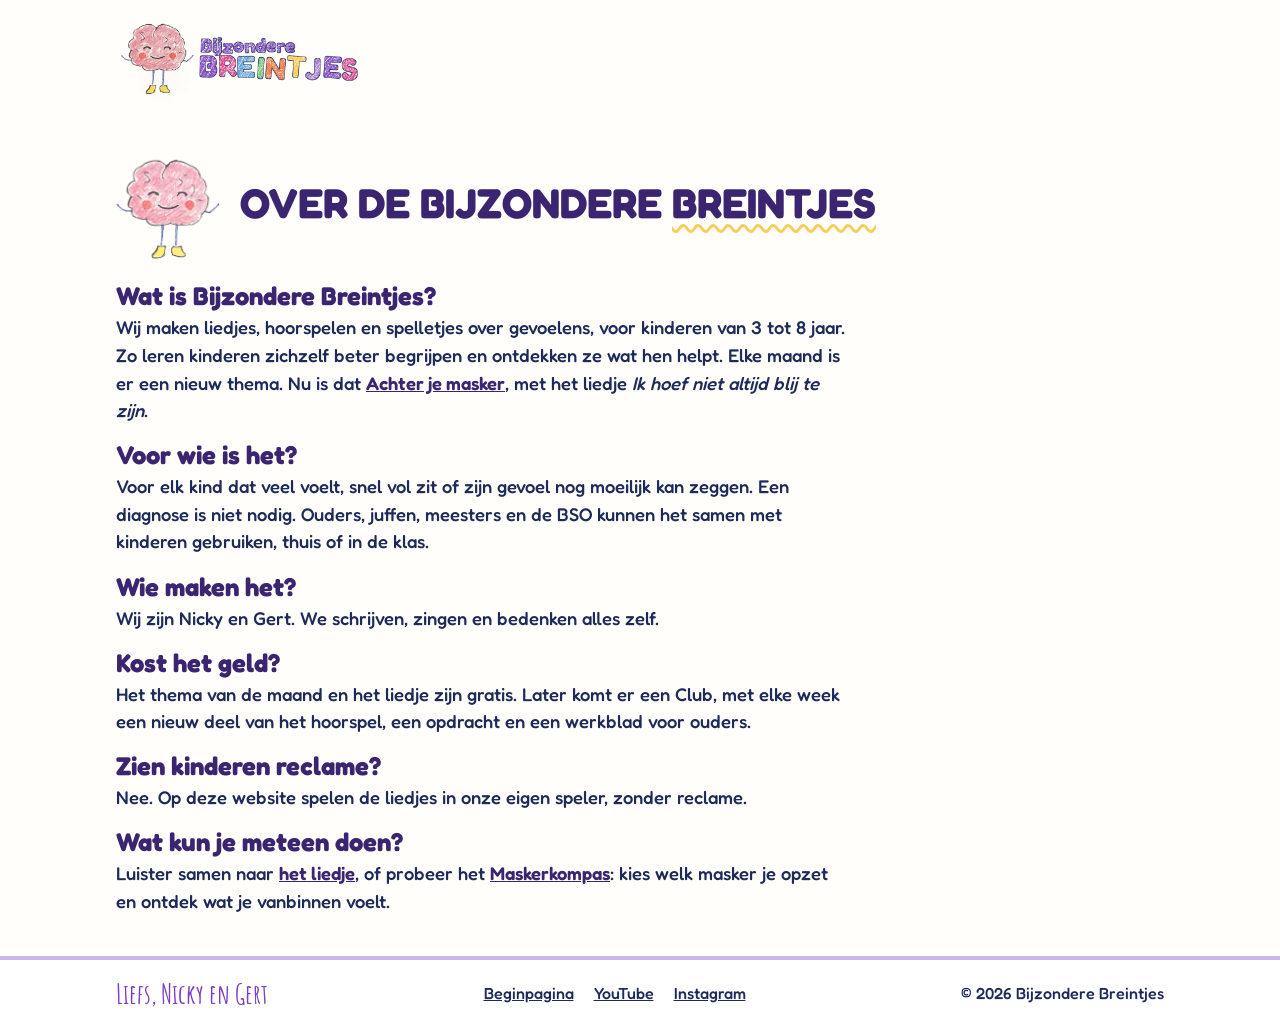
==== over-ons.html @ a024a297 "Beter vindbaar in Google en AI: Over ons-pagina met vragen, llms.txt en meer uitleg voor zoekmachine" ====
<!doctype html>
<html lang="nl">
<head>
<meta charset="utf-8">
<meta name="viewport" content="width=device-width, initial-scale=1, viewport-fit=cover">
<title>Over ons – Bijzondere Breintjes, liedjes en hoorspelen over gevoelens voor kinderen</title>
<meta name="description" content="Wie zijn de Bijzondere Breintjes? Nicky en Gert maken liedjes, hoorspelen en spelletjes over gevoelens voor kinderen van 3 tot 8 jaar. Zonder reclame, en een diagnose is niet nodig.">
<link rel="canonical" href="https://www.bijzonderebreintjes.nl/over-ons.html">
<meta property="og:type" content="website">
<meta property="og:site_name" content="Bijzondere Breintjes">
<meta property="og:locale" content="nl_NL">
<meta property="og:url" content="https://www.bijzonderebreintjes.nl/over-ons.html">
<meta property="og:title" content="Over Bijzondere Breintjes">
<meta property="og:description" content="Liedjes, hoorspelen en spelletjes die kinderen van 3 tot 8 jaar helpen zichzelf beter te begrijpen.">
<meta property="og:image" content="https://www.bijzonderebreintjes.nl/beeld/deelplaatje.jpg">
<meta name="twitter:card" content="summary_large_image">
<script type="application/ld+json">
{"@context":"https://schema.org","@graph":[
{"@type":"AboutPage","@id":"https://www.bijzonderebreintjes.nl/over-ons.html","url":"https://www.bijzonderebreintjes.nl/over-ons.html","name":"Over Bijzondere Breintjes","inLanguage":"nl","isPartOf":{"@id":"https://www.bijzonderebreintjes.nl/#website"},"about":{"@id":"https://www.bijzonderebreintjes.nl/#organisatie"}},
{"@type":"FAQPage","mainEntity":[
{"@type":"Question","name":"Wat is Bijzondere Breintjes?","acceptedAnswer":{"@type":"Answer","text":"Bijzondere Breintjes maakt liedjes, hoorspelen en spelletjes over gevoelens voor kinderen van 3 tot 8 jaar. Elke maand is er een nieuw thema, zoals Achter je masker."}},
{"@type":"Question","name":"Voor wie is het?","acceptedAnswer":{"@type":"Answer","text":"Voor elk kind dat veel voelt, snel vol zit of zijn gevoel nog moeilijk kan zeggen. Een diagnose is niet nodig. Ouders, juffen, meesters en BSO's kunnen het samen met kinderen gebruiken."}},
{"@type":"Question","name":"Wie maken het?","acceptedAnswer":{"@type":"Answer","text":"Nicky en Gert. Zij schrijven, zingen en bedenken alles zelf."}},
{"@type":"Question","name":"Kost het geld?","acceptedAnswer":{"@type":"Answer","text":"Het thema van de maand en het liedje zijn gratis. Later komt er een Club met elke week een nieuw deel van het hoorspel en een opdracht."}},
{"@type":"Question","name":"Zien kinderen reclame?","acceptedAnswer":{"@type":"Answer","text":"Nee. Op de website spelen de liedjes in onze eigen speler, zonder reclame."}}
]}]}
</script>
<meta name="theme-color" content="#7c3fc0">
<link rel="icon" href="beeld/icoon-64.png" type="image/png">
<link rel="apple-touch-icon" href="beeld/icoon-180.png">
<link rel="preload" href="fonts/fredoka.woff2" as="font" type="font/woff2" crossorigin>
<link rel="stylesheet" href="css/stijl.css?v=7">
<style>
.over { padding-block: 1.75rem 2.5rem; }
.over-kop { display: grid; grid-template-columns: 6.5rem 1fr; gap: 1.25rem; align-items: center; margin-bottom: 1.5rem; }
.over-kop img { width: 100%; height: auto; }
.over-kop h1 { font-size: clamp(1.7rem, 5vw, 2.6rem); line-height: 1.1; }
.vragen { display: grid; gap: 1.1rem; max-width: 46rem; }
.vragen h2 { font-size: clamp(1.25rem, 3.5vw, 1.6rem); text-transform: none; }
.vragen p { font-size: 1.15rem; line-height: 1.5; margin-top: .25rem; }
.vragen a { color: var(--paars-diep); font-weight: 600; }
@media (max-width: 640px) { .over-kop { grid-template-columns: 4.5rem 1fr; gap: .9rem; } }
</style>
</head>
<body>

<header class="kop">
  <div class="binnen kop-rij">
    <a class="logo" href="./" aria-label="Bijzondere Breintjes, naar de beginpagina">
      <img class="logo-plaat" src="beeld/logo.webp" alt="Bijzondere Breintjes" width="810" height="300">
    </a>
  </div>
</header>

<main id="inhoud">
  <section class="over">
    <div class="binnen">
      <div class="over-kop">
        <img src="beeld/hoofdbreintje.webp" alt="Billie, het breintje van Bijzondere Breintjes">
        <h1>Over de Bijzondere <span class="kronkel">Breintjes</span></h1>
      </div>

      <div class="vragen">
        <div>
          <h2>Wat is Bijzondere Breintjes?</h2>
          <p>Wij maken liedjes, hoorspelen en spelletjes over gevoelens, voor kinderen van 3 tot 8 jaar. Zo leren kinderen zichzelf beter begrijpen en ontdekken ze wat hen helpt. Elke maand is er een nieuw thema. Nu is dat <a href="./#thema">Achter je masker</a>, met het liedje <i>Ik hoef niet altijd blij te zijn</i>.</p>
        </div>
        <div>
          <h2>Voor wie is het?</h2>
          <p>Voor elk kind dat veel voelt, snel vol zit of zijn gevoel nog moeilijk kan zeggen. Een diagnose is niet nodig. Ouders, juffen, meesters en de BSO kunnen het samen met kinderen gebruiken, thuis of in de klas.</p>
        </div>
        <div>
          <h2>Wie maken het?</h2>
          <p>Wij zijn Nicky en Gert. We schrijven, zingen en bedenken alles zelf.</p>
        </div>
        <div>
          <h2>Kost het geld?</h2>
          <p>Het thema van de maand en het liedje zijn gratis. Later komt er een Club, met elke week een nieuw deel van het hoorspel, een opdracht en een werkblad voor ouders.</p>
        </div>
        <div>
          <h2>Zien kinderen reclame?</h2>
          <p>Nee. Op deze website spelen de liedjes in onze eigen speler, zonder reclame.</p>
        </div>
        <div>
          <h2>Wat kun je meteen doen?</h2>
          <p>Luister samen naar <a href="./#thema">het liedje</a>, of probeer het <a href="maskerkompas.html">Maskerkompas</a>: kies welk masker je opzet en ontdek wat je vanbinnen voelt.</p>
        </div>
      </div>
    </div>
  </section>
</main>

<footer class="voet">
  <div class="binnen voet-rij">
    <span class="voet-groet">Liefs, Nicky en Gert</span>
    <span class="voet-links"><a href="./">Beginpagina</a><a href="https://www.youtube.com/@BijzondereBreintjes" target="_blank" rel="noopener">YouTube</a><a href="https://www.instagram.com/bijzonderebreintjes/" target="_blank" rel="noopener">Instagram</a></span>
    <span>&copy; 2026 Bijzondere Breintjes</span>
  </div>
</footer>

</body>
</html>
---- css/stijl.css ----
/*
 * Bijzondere Breintjes, huisstijl 3 (krijt)
 * Wit papier, paars met zes accentkleuren. Randen en vlakken zijn met krijt getekend:
 * elk kader krijgt zijn rand (--lijn, --dik) en vulling (--bg) via een laagje erachter
 * met het krijt-filter uit index.html. Zo blijft de tekst zelf scherp.
 * Opzet: tabbladen. Je ziet altijd één onderdeel tegelijk, elk met een vaste kleur.
 */

@font-face { font-family: "Fredoka"; src: url("../fonts/fredoka.woff2") format("woff2"); font-weight: 300 700; font-display: swap; }
@font-face { font-family: "Amatic SC"; src: url("../fonts/amatic-sc-700.woff2") format("woff2"); font-weight: 700; font-display: swap; }

/* ---------- Kleuren en letters ---------- */

:root {
  color-scheme: light;
  --paars: #7c3fc0; --paars-diep: #3b2570; --paars-licht: #c9b7eb; --paars-zacht: #efe3f7;
  --navy: #1e2a5a; --creme: #faf7fe; --wit: #ffffff;

  --k-lila: #9a6bc9;   --k-lila-licht: #ebe1f7;   --lila-donker: #5a3591;
  --k-blauw: #5b9bd5;  --k-blauw-licht: #dcebf8;  --blauw-donker: #2a5a8c;
  --k-groen: #5bb85d;  --k-groen-licht: #d5f0df;  --groen-donker: #2b6e30;
  --k-oranje: #e9622a; --k-oranje-licht: #fbdccb; --oranje-donker: #a8401a;
  --k-geel: #f6cf5a;   --k-geel-licht: #fcf1cd;   --geel-donker: #7a5c00;
  --k-roze: #d63384;   --k-roze-licht: #fbe3ee;   --roze-donker: #a3205f;
  --k-paars-licht: var(--paars-zacht);

  --lila: var(--k-lila);     --lila-licht: var(--k-lila-licht);
  --blauw: var(--k-blauw);   --blauw-licht: var(--k-blauw-licht);
  --groen: var(--k-groen);   --groen-licht: var(--k-groen-licht);
  --oranje: var(--k-oranje); --oranje-licht: var(--k-oranje-licht);
  --geel: var(--k-geel);     --geel-licht: var(--k-geel-licht);
  --roze: var(--k-roze);     --roze-licht: var(--k-roze-licht);
  --hoofd: var(--paars);     --hoofd-licht: var(--paars-licht);

  --papier: #fffefb;
  --rust-grijs: #b9b3c6;
  --rust-vlak: #eeebf2;

  --font-titel: "Fredoka", Nunito, system-ui, sans-serif;
  --font-soort: "Amatic SC", "Comic Sans MS", cursive;
  --font-tekst: "Fredoka", Nunito, system-ui, sans-serif;
  --r-sm: 10px; --r-md: 28px; --r-rond: 999px;
}

/* De knop Rustig: zachtere kleuren, geen beweging. */
:root[data-rustig="aan"] {
  --lila: color-mix(in srgb, var(--k-lila) 40%, var(--rust-grijs));
  --blauw: color-mix(in srgb, var(--k-blauw) 40%, var(--rust-grijs));
  --groen: color-mix(in srgb, var(--k-groen) 40%, var(--rust-grijs));
  --oranje: color-mix(in srgb, var(--k-oranje) 40%, var(--rust-grijs));
  --geel: color-mix(in srgb, var(--k-geel) 40%, var(--rust-grijs));
  --roze: color-mix(in srgb, var(--k-roze) 40%, var(--rust-grijs));
  --hoofd: color-mix(in srgb, var(--paars) 55%, var(--rust-grijs));
  --hoofd-licht: var(--rust-grijs);
  --lila-licht: var(--rust-vlak); --blauw-licht: var(--rust-vlak); --groen-licht: var(--rust-vlak);
  --oranje-licht: var(--rust-vlak); --geel-licht: var(--rust-vlak); --roze-licht: var(--rust-vlak);
  --papier: #f3f1f6;
}
:root[data-rustig="aan"] .breintje,
:root[data-rustig="aan"] .vast-breintje,
:root[data-rustig="aan"] #kaartbeeld { filter: saturate(.45); }
:root[data-rustig="aan"] *,
:root[data-rustig="aan"] *::before,
:root[data-rustig="aan"] *::after { animation: none !important; transition: none !important; }

.is-geel   { --kleur: var(--geel);   --licht: var(--geel-licht);   --donker: var(--geel-donker); }
.is-oranje { --kleur: var(--oranje); --licht: var(--oranje-licht); --donker: var(--oranje-donker); }
.is-lila   { --kleur: var(--lila);   --licht: var(--lila-licht);   --donker: var(--lila-donker); }
.is-groen  { --kleur: var(--groen);  --licht: var(--groen-licht);  --donker: var(--groen-donker); }
.is-roze   { --kleur: var(--roze);   --licht: var(--roze-licht);   --donker: var(--roze-donker); }
.is-blauw  { --kleur: var(--blauw);  --licht: var(--blauw-licht);  --donker: var(--blauw-donker); }
.is-paars, .is-neutraal { --kleur: var(--hoofd); --licht: var(--paars-zacht); --donker: var(--paars-diep); }

/* ---------- Basis ---------- */

*, *::before, *::after { box-sizing: border-box; }
[hidden] { display: none !important; }

body {
  margin: 0;
  background: var(--papier);
  color: var(--navy);
  font: 500 1.125rem/1.5 var(--font-tekst);
  -webkit-text-size-adjust: 100%;
}

h1, h2, h3, h4, p, dl, dd, ol, ul { margin: 0; }
h1, h2, h3 { font-family: var(--font-titel); line-height: 1.05; text-wrap: balance; color: var(--paars-diep); }
h1, h2 { font-weight: 700; text-transform: uppercase; }
h2 { font-size: clamp(1.9rem, 5vw, 2.6rem); }
h3 { font-weight: 600; font-size: 1.35rem; line-height: 1.15; }
a { color: inherit; }
img, svg { max-width: 100%; }
button, input, textarea { font: inherit; color: inherit; }
svg.breintje { display: block; width: 100%; height: auto; color: var(--navy); }
.vast-breintje, img.breintje { display: block; width: 100%; height: auto; }
.film-knop img.breintje { position: absolute; inset: 4%; width: 92%; height: 92%; object-fit: contain; }
.weer-beeld.weer-breintje, .weer-kaart > .weer-beeld.weer-breintje { filter: none; object-fit: contain; width: 11rem; height: 11rem; }
:root[data-rustig="aan"] .weer-beeld.weer-breintje { filter: saturate(.45); }
.wie-breintje img, .idee-beeld img { display: block; width: 100%; height: auto; }

.soort { font-family: var(--font-soort); font-weight: 700; letter-spacing: .04em; color: var(--hoofd); font-size: 2rem; line-height: 1; }

:focus-visible { outline: 3px solid var(--navy); outline-offset: 3px; border-radius: 6px; }
.pagina:focus { outline: none; }

.binnen {
  max-width: 68rem;
  margin-inline: auto;
  padding-left: max(20px, env(safe-area-inset-left, 0px));
  padding-right: max(20px, env(safe-area-inset-right, 0px));
}

.verstopt { position: absolute; width: 0; height: 0; overflow: hidden; }

.spring {
  position: absolute; left: 1rem; top: -5rem; z-index: 20;
  background: var(--paars); color: var(--wit);
  padding: .75rem 1.25rem; border-radius: var(--r-rond); font-weight: 600;
}
.spring:focus { top: 1rem; }

.klein { font-size: 1rem; color: var(--paars-diep); }

/* De kaart uit de huisstijl: wit, met een dikke krijtrand. */
.lied, .verhaal, .stappen-kaart, .wijzer, .mens, .groot-lijst, .leeg, .club-kaart, .club-strook, .idee-vlak {
  --bg: var(--wit); --lijn: var(--kleur, var(--hoofd-licht)); --dik: 5px;
  border: 5px solid transparent;
  border-radius: var(--r-md);
  margin-right: 8px;
}

/* ---------- Krijt ---------- */

/* Het krijtlaagje: rand en vulling van een kader, wiebelig en met papier dat doorschijnt. */
.lied, .verhaal, .stappen-kaart, .wijzer, .mens, .groot-lijst, .leeg, .club-kaart, .club-strook, .idee-vlak,
.knop, .leesvoor, .rondje, .rustig, .tab, .podium-vlak, .speel, .zingmee summary, .weer-keuze, .weer-kaart,
.weer-hint, .adem-cirkel, .film-beeld, .blad, .dbi-tabs button,
#dit-ben-ik .dbi-voorbeeld, #dit-ben-ik .blok, #dit-ben-ik .fasekeus, #dit-ben-ik .chip { position: relative; isolation: isolate; }
.speel-merk { isolation: isolate; }

.lied::before, .verhaal::before, .stappen-kaart::before, .wijzer::before, .mens::before, .groot-lijst::before,
.leeg::before, .club-kaart::before, .club-strook::before, .idee-vlak::before,
.knop::before, .leesvoor::before, .rondje::before, .rustig::before, .tab::before, .podium-vlak::before,
.speel::before, .zingmee summary::before, .weer-keuze::before, .weer-kaart::before, .weer-hint::before,
.adem-cirkel::before, .speel-merk::before, .dbi-tabs button::before,
#dit-ben-ik .dbi-voorbeeld::before, #dit-ben-ik .blok::before, #dit-ben-ik .fasekeus::before, #dit-ben-ik .chip::after {
  content: ""; position: absolute; inset: calc(-1 * var(--dik, 0px)); z-index: -1;
  border: var(--dik, 0px) var(--streep, solid) var(--lijn, transparent);
  border-radius: inherit;
  background: var(--bg, transparent);
  /* schuine krijtstreken over de kleur */
  background-image: repeating-linear-gradient(112deg, rgba(255, 255, 255, var(--arcering, .26)) 0 2px, transparent 2px 8px);
  filter: var(--krijt, url(#krijt));
  pointer-events: none;
}
/* Donkere vlakken met witte letters: dichter gekleurd, zodat de tekst goed leesbaar blijft. */
.knop, .speel, .speel-merk, .tab.is-neutraal[aria-current="page"], .leesvoor[aria-pressed="true"],
.dbi-tabs button[aria-selected="true"] { --krijt: url(#krijt-vol); --arcering: .1; }
.knop.licht, .knop[aria-disabled="true"] { --krijt: url(#krijt); --arcering: .26; }
/* Plaatjes met een afgesneden rand krijgen hun krijtrand er bovenop. */
.film-beeld::before, .blad::before {
  content: ""; position: absolute; inset: 0; z-index: 2;
  border: var(--dik) solid var(--lijn); border-radius: inherit;
  filter: url(#krijt); pointer-events: none;
}
/* Icoontjes en weerplaatjes: een fijn krijtlijntje. */
.rondje svg, .tab svg, .leesvoor svg, .club-lijst svg, .let-op svg, .weer-beeld { filter: url(#krijt-fijn); }

/* ---------- Knoppen ---------- */

.knop {
  display: inline-flex; align-items: center; justify-content: center; gap: .6rem;
  min-height: 3.4rem; padding: .7rem 1.6rem;
  border: 0; border-radius: var(--r-rond);
  --bg: var(--hoofd); --dik: 0px; background: none; color: var(--wit);
  font: 600 1.15rem/1.1 var(--font-titel);
  text-decoration: none; text-align: center; cursor: pointer;
  transition: transform .12s ease;
}
.knop:hover { transform: translateY(-2px); }
.knop:active { transform: translateY(1px); }
.knop.licht { --bg: var(--wit); --lijn: var(--hoofd); --dik: 3px; color: var(--paars-diep); border: 3px solid transparent; }
.knop:disabled { opacity: .5; cursor: default; }
.knop[aria-disabled="true"] { --bg: var(--paars-zacht); --lijn: var(--hoofd); --dik: 3px; --streep: dashed; color: var(--paars-diep); border: 3px solid transparent; cursor: default; }
.knop[aria-disabled="true"]:hover { transform: none; }

.leesvoor {
  display: inline-flex; align-items: center; gap: .5rem;
  min-height: 3rem; padding: .4rem 1.1rem .4rem .8rem;
  --bg: var(--wit); --lijn: var(--hoofd); --dik: 3px;
  border: 3px solid transparent; border-radius: var(--r-rond);
  background: none; color: var(--paars-diep);
  font: 600 1.05rem/1.1 var(--font-titel); cursor: pointer;
}
.leesvoor svg { width: 1.6rem; height: 1.6rem; }
.leesvoor[aria-pressed="true"] { --bg: var(--hoofd); color: var(--wit); }

.rondje {
  flex: none; display: grid; place-items: center;
  width: 4rem; height: 4rem; border-radius: 50%;
  --bg: var(--licht); --lijn: var(--kleur); --dik: 4px; border: 4px solid transparent; color: var(--donker);
}
.rondje svg { width: 2rem; height: 2rem; }

.label-voorbeeld {
  display: inline-block; vertical-align: middle;
  margin-left: .5rem; padding: .1rem .5rem;
  border: 2px dashed var(--paars-licht); border-radius: 6px;
  color: var(--paars-diep);
  font: 600 .75rem/1.4 var(--font-tekst); letter-spacing: .08em; text-transform: uppercase;
}

.nog-niet { color: var(--paars-diep); font-size: 1rem; }

/* ---------- Bovenkant ---------- */

.kop-rij { display: flex; align-items: center; justify-content: space-between; gap: 1rem; padding-block: .9rem; }
.logo { display: flex; align-items: center; gap: .6rem; text-decoration: none; }
.logo-plaat { display: block; height: 5.6rem; width: auto; }
.kop-knoppen { display: flex; align-items: center; gap: 1.25rem; }
.kop-link { font-size: 1rem; text-underline-offset: .2em; }

.rustig {
  display: inline-flex; align-items: center; gap: .6rem;
  min-height: 3rem; padding: .4rem 1rem .4rem .6rem;
  --bg: var(--wit); --lijn: var(--hoofd); --dik: 3px;
  border: 3px solid transparent; border-radius: var(--r-rond);
  background: none; color: var(--paars-diep);
  font: 600 1.05rem/1 var(--font-titel); cursor: pointer;
}
.schuif { position: relative; width: 2.6rem; height: 1.5rem; border-radius: var(--r-rond); background: var(--paars-licht); transition: background .15s ease; }
.schuif::after { content: ""; position: absolute; top: .2rem; left: .2rem; width: 1.1rem; height: 1.1rem; border-radius: 50%; background: var(--wit); transition: transform .15s ease; }
.rustig[aria-pressed="true"] .schuif { background: var(--paars-diep); }
.rustig[aria-pressed="true"] .schuif::after { transform: translateX(1.1rem); }

/* ---------- Tabbladen ---------- */

/* Breed scherm: de tabbladen gaan op een tweede regel verder.
   Smal scherm: ze staan op één regel, blijven bovenaan en je schuift ze opzij. */
.tabs { background: var(--wit); border-block: 4px solid var(--hoofd-licht); }
.tabs-rij { display: flex; flex-wrap: wrap; gap: .5rem; padding-block: .7rem; }
.tab {
  display: inline-flex; align-items: center; gap: .45rem;
  flex: none; min-height: 2.9rem; padding: .35rem .95rem;
  --bg: var(--wit); --lijn: var(--kleur); --dik: 3px;
  border: 3px solid transparent; border-radius: var(--r-rond);
  color: var(--navy);
  font: 600 1.05rem/1 var(--font-titel); text-decoration: none; white-space: nowrap;
}
.tab svg { width: 1.4rem; height: 1.4rem; color: var(--donker); }
.tab:hover { --bg: var(--licht); }
.tab[aria-current="page"] { --bg: var(--licht); color: var(--donker); }
.tab.is-neutraal[aria-current="page"] { --bg: var(--hoofd); color: var(--wit); }
.tab.is-neutraal[aria-current="page"] svg { color: inherit; }
.tabs-streep { flex: none; width: 3px; border-radius: 3px; background: var(--hoofd-licht); margin-inline: .25rem; }

/* ---------- Pagina's ---------- */

.pagina { padding-block: 2.25rem 3.5rem; scroll-margin-top: 9rem; }
.blok-kop { display: flex; align-items: center; gap: 1rem; margin-bottom: 1.75rem; }
.blok-kop p { margin-top: .25rem; }

.leeg { display: flex; align-items: center; gap: 1.25rem; padding: 1.25rem 1.5rem; max-width: 34rem; font-size: 1.2rem; }
.leeg-beeld { width: 6rem; flex: none; }

/* ---------- Thuis ---------- */

.held-rij { display: grid; grid-template-columns: 1.15fr .85fr; gap: 2.5rem; align-items: center; }
.held-tekst { display: grid; gap: 1rem; justify-items: start; min-width: 0; }
h1 { font-size: clamp(2.3rem, 6vw, 4rem); }
.kronkel { text-decoration: underline wavy var(--k-geel); text-decoration-thickness: .08em; text-underline-offset: .14em; }
.intro { font-size: 1.3rem; line-height: 1.5; max-width: 32ch; }

.podium { display: grid; gap: .75rem; justify-items: center; text-align: center; min-width: 0; }
.podium-vlak {
  width: min(100%, 20rem); aspect-ratio: 1; padding: 9% 9% 5%;
  --bg: var(--wit); --lijn: var(--geel); --dik: 6px; border: 6px solid transparent;
  border-radius: 50%;
  display: grid; place-items: center;
}
.podium-breintje { width: 100%; cursor: pointer; }
.podium-breintje .breintje { transform-origin: 50% 92%; animation: wiebel 5s ease-in-out infinite; }
.podium-breintje.nieuw .breintje { animation: plop .28s ease-out; }
.podium-tekst { font-size: 1.25rem; line-height: 1.35; min-height: 2.7em; max-width: 20ch; margin-top: .4rem; }
.podium-tekst strong { font-weight: 700; color: var(--paars-diep); }

@keyframes wiebel { 0%, 100% { transform: rotate(-2deg); } 50% { transform: rotate(2deg); } }
@keyframes plop { from { transform: scale(.86); opacity: .3; } to { transform: scale(1); opacity: 1; } }

.kies-kop { margin-top: 3rem; margin-bottom: 1.25rem; font-size: clamp(1.6rem, 4vw, 2.1rem); }
.wegwijzer { display: grid; grid-template-columns: repeat(auto-fit, minmax(min(100%, 16.5rem), 1fr)); gap: 1.25rem 1rem; }
.wijzer {
  display: flex; align-items: center; gap: .8rem;
  padding: 1rem .9rem; text-decoration: none;
  font: 600 1.45rem/1.1 var(--font-titel); color: var(--navy);
  transition: transform .12s ease;
}
.wijzer:hover { transform: translateY(-3px); }
.wijzer small { display: block; margin-top: .3rem; font: 500 1rem/1.3 var(--font-tekst, inherit); color: var(--navy); opacity: .8; }
.groepen { grid-template-columns: repeat(auto-fit, minmax(min(100%, 19rem), 1fr)); }
.groepen .wijzer { padding: 1.4rem 1.1rem; font-size: 1.65rem; }
.groot-wijzers { margin-block: 2rem; }
.terug { display: inline-block; margin-bottom: 1rem; font: 600 1.05rem/1 var(--font-titel); color: var(--paars-diep); text-underline-offset: .2em; }

.club-strook { --kleur: var(--hoofd); display: grid; grid-template-columns: 1fr auto; gap: 1rem 2rem; align-items: center; margin-top: 3rem; padding: 1.5rem 1.75rem; }
.club-strook h2 { font-size: clamp(1.5rem, 4vw, 2rem); margin-top: .2rem; }
.club-strook p { margin-top: .4rem; max-width: 40ch; }

/* ---------- Liedjes ---------- */

.liedjes { display: grid; gap: 1.5rem; max-width: 44rem; }
.lied { display: grid; grid-template-columns: auto 1fr; gap: .75rem 1.1rem; align-items: center; padding: 1.1rem 1.25rem; }
.lied-midden { min-width: 0; display: grid; gap: .35rem; }
.speel {
  flex: none; display: grid; place-items: center;
  width: 4.5rem; height: 4.5rem; border: 0; border-radius: 50%;
  --bg: var(--hoofd); --dik: 0px; background: none; color: var(--wit); cursor: pointer;
  transition: transform .12s ease;
}
.speel:hover { transform: scale(1.05); }
.speel svg { width: 2.2rem; height: 2.2rem; }
.balk { height: .6rem; border-radius: var(--r-rond); background: var(--paars-zacht); overflow: hidden; }
.balk-vul { width: 0; height: 100%; border-radius: inherit; background: var(--hoofd); }

.zingmee { grid-column: 1 / -1; }
.zingmee summary {
  display: inline-flex; align-items: center; gap: .5rem;
  min-height: 3rem; padding: .4rem 1.1rem;
  --lijn: var(--hoofd); --dik: 3px; border: 3px solid transparent; border-radius: var(--r-rond); color: var(--paars-diep);
  font: 600 1.05rem/1.1 var(--font-titel); cursor: pointer; list-style: none;
}
.zingmee summary::-webkit-details-marker { display: none; }
.zingmee summary::after { content: ""; width: .55rem; height: .55rem; border-right: 3px solid currentColor; border-bottom: 3px solid currentColor; transform: translateY(-2px) rotate(45deg); }
.zingmee[open] summary::after { transform: translateY(2px) rotate(-135deg); }
.liedtekst { display: grid; gap: 1.1rem; padding-block: 1.1rem; font-size: 1.3rem; line-height: 1.6; }

/* ---------- Weerbericht ---------- */

.weer { display: grid; gap: 2.25rem; max-width: 56rem; }
.weer-stap { display: grid; gap: 1.1rem; }
.weer-stap > h3 { font-size: 1.6rem; }
.weer-stap > .lied { max-width: 44rem; }
.weer-keuzes { display: grid; grid-template-columns: repeat(auto-fit, minmax(8.2rem, 1fr)); gap: 1.1rem .8rem; }
.weer-keuze {
  display: grid; justify-items: center; gap: .2rem;
  padding: .8rem .4rem .75rem; margin-right: 6px;
  --bg: var(--wit); --lijn: var(--kleur); --dik: 5px; background: none; color: var(--navy);
  border: 5px solid transparent; border-radius: var(--r-md);
  font: 600 1.3rem/1.1 var(--font-titel); cursor: pointer;
  transition: transform .12s ease;
}
.weer-keuze:hover { transform: translateY(-3px); }
.weer-keuze[aria-pressed="true"] { --bg: var(--licht); color: var(--donker); transform: translate(2px, 2px); }
.weer-beeld { display: block; width: 5.5rem; height: 5.5rem; }
.weer-toon { display: grid; }
.weer-hint { padding: 1.25rem 1.5rem; --lijn: var(--hoofd-licht); --dik: 4px; --streep: dashed; border: 4px solid transparent; border-radius: var(--r-md); font-size: 1.2rem; color: var(--paars-diep); }
.weer-kaart {
  display: grid; grid-template-columns: auto 1fr; gap: 1.25rem 1.75rem; align-items: start;
  padding: 1.5rem 1.6rem; margin-right: 8px;
  --bg: var(--wit); --lijn: var(--kleur); --dik: 5px; border: 5px solid transparent; border-radius: var(--r-md);
}
.weer-kaart > .weer-beeld { width: 9rem; height: 9rem; }
.weer-tekst { display: grid; gap: 1.1rem; justify-items: start; min-width: 0; }
.weer-woorden { display: grid; gap: .8rem; justify-items: start; }
.weer-woorden h3 { font-size: clamp(1.6rem, 4vw, 2rem); }
.weer-gevoel { font-size: 1.35rem; line-height: 1.4; max-width: 30ch; }
.weer-helpt { padding: .8rem 1.1rem; border-radius: 16px; background: var(--licht); font-size: 1.15rem; max-width: 38ch; }
.weer-helpt b { display: block; font-weight: 600; color: var(--donker); }
.weer-kaart .lied { width: 100%; max-width: 34rem; margin-right: 0; border-width: 3px; --dik: 3px; }
:root[data-rustig="aan"] .weer-beeld { filter: url(#krijt-fijn) saturate(.45); }
/* ---------- Superkrachten ---------- */
.sk-knop-beeld { display: block; width: 5.5rem; height: 5.5rem; object-fit: contain; }
:root[data-rustig="aan"] .sk-knop-beeld { filter: saturate(.45); }
.sk-intro { display: grid; gap: 1rem; justify-items: start; max-width: 44rem; }
.sk-intro-tekst { display: grid; gap: .8rem; font-size: 1.3rem; line-height: 1.45; }
.sk-andere { padding: .8rem 1.1rem; border-radius: 16px; border: 3px dashed var(--kleur); font-size: 1.15rem; max-width: 38ch; }
.sk-andere b { display: block; font-weight: 600; color: var(--donker); }
.sk-groot { width: 100%; max-width: 38rem; font-size: 1.05rem; }
.sk-groot summary { cursor: pointer; font-weight: 600; color: var(--paars-diep); }
.sk-groot p { margin-top: .5rem; line-height: 1.5; }
.sk-kaart-tip { display: grid; gap: 1rem; justify-items: start; max-width: 44rem; font-size: 1.2rem; }
.sk-voor-groot { display: grid; gap: .7rem; padding: 1.25rem 1.5rem; max-width: 44rem; border-radius: var(--r-md); background: var(--paars-zacht); font-size: 1.1rem; line-height: 1.5; }
.sk-voor-groot h3 { font-size: 1.4rem; }
/* ---------- Lijfkompas ---------- */
.lijf-kies { display: grid; grid-template-columns: auto 1fr; gap: 1.5rem 2.5rem; align-items: center; max-width: 44rem; }
.lijf-figuur { position: relative; width: 15rem; aspect-ratio: 200 / 320; }
.lijf-figuur svg { display: block; width: 100%; height: 100%; filter: url(#krijt-fijn); }
.lijf-figuur.is-plaatje { aspect-ratio: auto; width: 17rem; }
.lijf-figuur.is-plaatje .lijf-stip { width: 2rem; height: 2rem; margin: -1rem 0 0 -1rem; border-width: 3px; }
.lijf-figuur img { display: block; width: 100%; height: auto; mix-blend-mode: multiply; }
:root[data-rustig="aan"] .lijf-figuur img { filter: saturate(.45); }
.lijf-stip {
  position: absolute; width: 2.5rem; height: 2.5rem; margin: -1.25rem 0 0 -1.25rem; padding: 0;
  border: 4px solid var(--wit); border-radius: 50%; background: var(--kleur); cursor: pointer;
  box-shadow: 0 0 0 3px var(--kleur); transition: transform .12s ease;
}
.lijf-stip:hover { transform: scale(1.12); }
.lijf-stip[aria-pressed="true"] { transform: scale(1.25); box-shadow: 0 0 0 3px var(--donker); }
.lijf-keuzes { display: grid; gap: .7rem; justify-items: start; }
.lijf-keuze {
  display: flex; align-items: center; gap: .7rem; padding: .55rem 1.1rem .55rem .7rem;
  border: 4px solid var(--kleur); border-radius: 999px; background: var(--wit); color: var(--navy);
  font: 600 1.25rem/1.1 var(--font-titel); cursor: pointer;
}
.lijf-keuze[aria-pressed="true"] { background: var(--licht); color: var(--donker); }
.lijf-bolletje { width: 1.3rem; height: 1.3rem; border-radius: 50%; background: var(--kleur); flex: none; }
:root[data-rustig="aan"] .lijf-figuur svg { filter: url(#krijt-fijn) saturate(.45); }
.lijf-wie { display: flex; flex-wrap: wrap; gap: .8rem; }
.lijf-wie-knop {
  display: grid; justify-items: center; gap: .2rem; padding: .5rem .9rem .6rem;
  border: 4px solid var(--hoofd-licht); border-radius: var(--r-md); background: var(--wit); color: var(--navy);
  font: 600 1.15rem/1.1 var(--font-titel); cursor: pointer;
}
.lijf-wie-knop img { width: 3.5rem; height: 5.25rem; object-fit: contain; mix-blend-mode: multiply; }
.lijf-wie-knop[aria-pressed="true"] { border-color: var(--hoofd); background: var(--paars-zacht); color: var(--paars-diep); }
@media (max-width: 40rem) {
  .lijf-kies { grid-template-columns: 1fr; justify-items: center; }
  .lijf-keuzes { grid-template-columns: repeat(2, auto); justify-content: center; }
}
@media (max-width: 40rem) {
  .weer-keuzes { grid-template-columns: repeat(2, 1fr); }
  .weer-kaart { grid-template-columns: 1fr; padding: 1.25rem 1.2rem; }
  .weer-kaart > .weer-beeld { width: 6.5rem; height: 6.500rem; }
}

/* ---------- Verhaaltjes ---------- */

.verhalen { display: grid; gap: 1.75rem; max-width: 38rem; }
.verhaal { display: grid; gap: 1rem; justify-items: start; padding: 1.5rem 1.75rem; }
.verhaal-kop { display: flex; flex-wrap: wrap; align-items: center; gap: .75rem 1rem; }
.verhaal-tekst { display: grid; gap: 1rem; font-size: 1.25rem; line-height: 1.65; max-width: 34ch; }
.verhaal-rij { display: flex; flex-wrap: wrap; gap: .75rem; align-items: center; }

/* ---------- Rustmoment, oefeningen, knutselen ---------- */

.stappen-lijst { display: grid; grid-template-columns: repeat(auto-fit, minmax(min(100%, 19rem), 1fr)); gap: 1.75rem 1.5rem; }
.stappen-kaart { display: grid; gap: 1rem; align-content: start; justify-items: start; padding: 1.4rem 1.5rem; min-width: 0; }
.stappen-kop { display: grid; gap: .4rem; justify-items: start; }
.duur { display: inline-block; padding: .15rem .7rem; border-radius: var(--r-sm); background: var(--licht); color: var(--donker); font-weight: 600; font-size: .95rem; }
.stappen-kaart ol { display: grid; gap: .7rem; margin: 0; padding-left: 0; list-style: none; counter-reset: stap; font-size: 1.15rem; }
.stappen-kaart ol li { display: grid; grid-template-columns: 2.1rem 1fr; gap: .75rem; align-items: start; counter-increment: stap; }
.stappen-kaart ol li::before {
  content: counter(stap); display: grid; place-items: center;
  width: 2.1rem; height: 2.1rem; border-radius: 50%;
  background: var(--licht); color: var(--donker); border: 3px solid var(--kleur);
  font: 700 1rem/1 var(--font-titel);
}
.nodig { display: grid; gap: .4rem; font-size: 1.05rem; }
.nodig h4 { font: 600 1.05rem/1.2 var(--font-titel); color: var(--donker); }
.nodig ul { padding-left: 1.2rem; }
.nodig li { margin-bottom: .2rem; }
.let-op { display: flex; gap: .6rem; align-items: flex-start; font-size: 1rem; color: var(--paars-diep); }
.let-op svg { flex: none; width: 1.3rem; height: 1.3rem; margin-top: .15rem; }
.knutsel-foto { width: 100%; border-radius: 16px; }

/* De cirkel om mee te ademen. */
.adem { display: grid; place-items: center; width: 100%; padding-block: .5rem; }
.adem-cirkel {
  display: grid; place-items: center;
  width: 8rem; height: 8rem; border-radius: 50%;
  --bg: var(--licht); --lijn: var(--kleur); --dik: 5px; border: 5px solid transparent; color: var(--donker);
  font: 600 1.1rem/1.2 var(--font-titel); text-align: center;
  animation: adem 8s ease-in-out infinite;
}
.adem-woord { position: relative; }
.adem-woord span { display: block; }
.adem-woord .uit { position: absolute; inset: 0; }
.adem-woord .in { animation: woord-in 8s steps(1) infinite; }
.adem-woord .uit { animation: woord-uit 8s steps(1) infinite; }
@keyframes adem { 0%, 100% { transform: scale(.72); } 50% { transform: scale(1); } }
@keyframes woord-in { 0%, 49% { opacity: 1; } 50%, 100% { opacity: 0; } }
@keyframes woord-uit { 0%, 49% { opacity: 0; } 50%, 100% { opacity: 1; } }
:root[data-rustig="aan"] .adem-cirkel { transform: scale(.85); }
:root[data-rustig="aan"] .adem-woord .uit { display: none; }

/* ---------- Filmpjes ---------- */

.filmpjes { display: grid; grid-template-columns: repeat(auto-fit, minmax(min(100%, 18rem), 27rem)); gap: 1.75rem; }
.film { margin: 0 8px 0 0; display: grid; gap: .9rem; min-width: 0; }
.film-beeld { position: relative; aspect-ratio: 16 / 9; max-width: 100%; border-radius: var(--r-md); background: var(--licht); --lijn: var(--kleur); --dik: 6px; overflow: hidden; }
.film-knop { position: absolute; inset: 0; width: 100%; height: 100%; padding: 0; border: 0; background: none; color: inherit; cursor: pointer; display: grid; place-items: center; }
.film-knop img { position: absolute; inset: 0; width: 100%; height: 100%; object-fit: cover; }
.film-knop .breintje { width: auto; height: 92%; }
.film-knop .speel-merk { position: absolute; right: 1rem; bottom: 1rem; display: grid; place-items: center; width: 4.5rem; height: 4.5rem; border-radius: 50%; --bg: var(--hoofd); --dik: 0px; color: var(--wit); transition: transform .12s ease; }
.film-knop:hover .speel-merk { transform: scale(1.06); }
.film-knop .speel-merk svg { width: 2.2rem; height: 2.2rem; }
.film-knop:focus-visible { outline-offset: -8px; border-radius: var(--r-md); }
.film-beeld iframe, .film-beeld video { position: absolute; inset: 0; width: 100%; height: 100%; border: 0; background: #000; }
.film-melding { position: absolute; inset: 0; display: grid; place-items: center; padding: 1.5rem; text-align: center; font-size: 1.2rem; }
.film figcaption { font: 600 1.35rem/1.15 var(--font-titel); color: var(--paars-diep); }

/* ---------- Tekeningen ---------- */

.tekeningen { display: grid; grid-template-columns: repeat(4, minmax(0, 1fr)); gap: 1.75rem 1.5rem; }
.tekening { display: grid; gap: .5rem; align-content: start; text-decoration: none; min-width: 0; }
.blad { aspect-ratio: 210 / 297; max-width: 100%; background: var(--wit); --lijn: var(--hoofd-licht); --dik: 5px; border-radius: 12px; margin-right: 6px; overflow: hidden; transition: transform .12s ease; }
.blad img { display: block; width: 100%; height: 100%; object-fit: contain; }
.tekening:hover .blad { transform: translateY(-3px) rotate(-1deg); }
.tekening-titel { font: 600 1.15rem/1.2 var(--font-titel); color: var(--paars-diep); margin-top: .3rem; }
.tekening-actie { font-size: 1rem; text-decoration: underline; text-underline-offset: .2em; }

/* ---------- Wie zijn wij ---------- */

.wie-rij { display: grid; grid-template-columns: 1.2fr .8fr; gap: 2rem 3rem; align-items: center; }
.wie-tekst { display: grid; gap: 1rem; font-size: 1.25rem; max-width: 38ch; min-width: 0; }
.wie-groet { font: 700 2.2rem/1 var(--font-soort); color: var(--hoofd); }
.wie-beeld { display: flex; justify-content: center; gap: .5rem; align-items: flex-end; }
.wie-breintje { width: 32%; max-width: 9rem; }
.wie-breintje:nth-child(2) { width: 38%; max-width: 11rem; }
.mensen { display: grid; grid-template-columns: repeat(auto-fit, minmax(min(100%, 16rem), 1fr)); gap: 1.5rem; margin-top: 2.5rem; }
.mensen:empty { display: none; }
.mens { display: grid; gap: .3rem; padding: 1.25rem 1.4rem; }
.mens p { font-size: 1.05rem; }

/* ---------- Voor grote mensen ---------- */

.groot-rij { display: grid; grid-template-columns: 1fr 1fr; gap: 2.5rem 4rem; align-items: start; }
.groot-tekst { display: grid; gap: 1rem; min-width: 0; }
.groot-tekst p { max-width: 34rem; }
.groot-lijst { min-width: 0; padding: 1.5rem 1.75rem; }
.groot-lijst h3 { margin-bottom: 1rem; }
.groot-lijst dt { font-weight: 600; font-size: 1.1rem; color: var(--paars-diep); }
.groot-lijst dd { margin-bottom: .9rem; }
.groot-lijst dd:last-child { margin-bottom: 0; }

.idee-vlak { --kleur: var(--oranje); display: grid; grid-template-columns: 8rem 1fr; gap: 1.5rem; align-items: center; margin-top: 2.5rem; padding: 1.5rem 1.75rem; }
.idee-tekst { display: grid; gap: .8rem; justify-items: start; min-width: 0; }
.idee-tekst p { max-width: 34ch; }
.idee-adres { font-size: 1rem; user-select: all; overflow-wrap: anywhere; }

/* ---------- Breintjes-club Plus ---------- */

.club { max-width: 44rem; margin-inline: auto; display: grid; gap: 1.9rem; }
.club-kop { display: grid; gap: .6rem; justify-items: center; text-align: center; }
.club-kop .vast-breintje { width: 9rem; }
.club-kop h2 { font-size: clamp(2rem, 6vw, 3rem); }
.club-helpt { font: 700 1.9rem/1.15 var(--font-soort); max-width: 22em; }
.club-kaart { display: grid; gap: .9rem; padding: 1.4rem 1.3rem; }
.club-kaart h3 { font-weight: 700; text-transform: uppercase; font-size: clamp(1.5rem, 5vw, 2rem); }
.club-lijst { list-style: none; padding: 0; display: grid; gap: .8rem; }
.club-lijst li { display: grid; grid-template-columns: 3.25rem 1fr; gap: .9rem; align-items: center; }
.club-lijst svg { width: 3.25rem; height: 3.25rem; background: var(--paars-zacht); border-radius: 16px; padding: .5rem; color: var(--paars-diep); }
.club-lijst b { display: block; font-weight: 600; font-size: 1.2rem; line-height: 1.15; }
.club-lijst span { display: block; font-size: 1rem; }
.club-label { display: inline-block; justify-self: start; background: var(--geel-licht); color: var(--geel-donker); font-weight: 600; font-size: 1.05rem; padding: .3rem .75rem; border-radius: var(--r-sm); }
.club-stappen { list-style: none; padding: 0; counter-reset: stap; display: grid; gap: .75rem; }
.club-stappen li { counter-increment: stap; display: grid; grid-template-columns: 2.75rem 1fr; gap: .75rem; align-items: center; }
.club-stappen li::before { content: counter(stap); width: 2.75rem; height: 2.75rem; border-radius: 50%; background: var(--hoofd); color: var(--wit); font-weight: 700; font-size: 1.35rem; display: grid; place-items: center; }
.club-beloftes { padding-left: 1.4rem; display: grid; gap: .4rem; }
.club-prijs { text-align: center; justify-items: center; }
.club-bedrag { font-weight: 700; font-size: 2.75rem; line-height: 1; color: var(--paars-diep); }
.club-bedrag small { font-size: 1.1rem; font-weight: 600; }
.club-prijs .knop { min-height: 3.75rem; font-size: 1.35rem; padding-inline: 2rem; }
.club-kaart details { border-top: 3px solid var(--paars-zacht); padding-top: .6rem; }
.club-kaart details:first-of-type { border-top: 0; padding-top: 0; }
.club-kaart summary { font-weight: 600; font-size: 1.2rem; cursor: pointer; }
.club-kaart details p { margin-top: .4rem; }

/* ---------- Dit ben ik-kaart ---------- */

#dit-ben-ik { font-size: 17px; line-height: 1.4; }
.dbi-tabs { display: flex; gap: 8px; padding-bottom: 14px; }
.dbi-tabs button { flex: 1; --bg: var(--wit); --lijn: var(--hoofd); --dik: 3px; border: 3px solid transparent; background: none; color: var(--paars-diep); border-radius: var(--r-rond); padding: 9px 12px; font-weight: 600; cursor: pointer; }
.dbi-tabs button[aria-selected="true"] { --bg: var(--hoofd); color: var(--wit); }
#dit-ben-ik .werk { display: grid; gap: 24px; }
#dit-ben-ik .dbi-voorbeeld { --bg: var(--geel-licht); --lijn: var(--geel); --dik: 3px; border: 3px solid transparent; border-radius: 18px; padding: 12px 14px; display: flex; flex-wrap: wrap; gap: 10px; align-items: center; justify-content: space-between; margin-bottom: 16px; }
#dit-ben-ik .dbi-voorbeeld p { flex: 1 1 200px; }
#dit-ben-ik .blok { --bg: var(--wit); --lijn: var(--acc, var(--hoofd-licht)); --dik: 5px; border: 5px solid transparent; border-radius: var(--r-md); padding: 16px; margin: 0 8px 22px 0; }
#dit-ben-ik .blok h2 { margin: 0 0 4px; display: inline-block; background: var(--acc-licht, var(--paars-zacht)); color: var(--acc-donker, var(--paars-diep)); font-weight: 600; font-size: 19px; line-height: 1.15; padding: 6px 12px; border-radius: var(--r-sm); text-transform: none; }
#dit-ben-ik .blok .hulp { margin: 6px 0 10px; font-size: 15px; }
#dit-ben-ik [data-acc=geel] { --acc: var(--geel); --acc-licht: var(--geel-licht); --acc-donker: var(--geel-donker); }
#dit-ben-ik [data-acc=roze] { --acc: var(--roze); --acc-licht: var(--roze-licht); --acc-donker: var(--roze-donker); }
#dit-ben-ik [data-acc=blauw] { --acc: var(--blauw); --acc-licht: var(--blauw-licht); --acc-donker: var(--blauw-donker); }
#dit-ben-ik [data-acc=oranje] { --acc: var(--oranje); --acc-licht: var(--oranje-licht); --acc-donker: var(--oranje-donker); }
#dit-ben-ik [data-acc=groen] { --acc: var(--groen); --acc-licht: var(--groen-licht); --acc-donker: var(--groen-donker); }
#dit-ben-ik [data-acc=lila] { --acc: var(--lila); --acc-licht: var(--lila-licht); --acc-donker: var(--lila-donker); }
#dit-ben-ik [data-acc=paars] { --acc: var(--hoofd); --acc-licht: var(--paars-zacht); --acc-donker: var(--paars-diep); }
#dit-ben-ik .fases { display: grid; gap: 10px; margin: 4px 0 14px; }
#dit-ben-ik .fasekeus { display: block; width: 100%; text-align: left; --bg: var(--wit); --lijn: var(--hoofd-licht); --dik: 3px; border: 3px solid transparent; background: none; border-radius: 18px; padding: 10px 14px; cursor: pointer; }
#dit-ben-ik .fasekeus b { display: block; font-weight: 600; color: var(--paars-diep); }
#dit-ben-ik .fasekeus span { display: block; font-size: 15px; }
#dit-ben-ik .fasekeus small { display: block; font-size: 13px; color: var(--paars-diep); margin-top: 2px; }
#dit-ben-ik .fasekeus[aria-pressed="true"] { --bg: var(--paars-zacht); --lijn: var(--hoofd); }
#dit-ben-ik .klein { font-size: 14px; margin: 10px 0 0; color: inherit; }
#dit-ben-ik label.veld { display: block; font-weight: 600; margin: 10px 0 4px; }
#dit-ben-ik input[type=text], #dit-ben-ik textarea { width: 100%; border: 3px solid var(--hoofd-licht); border-radius: 14px; background: var(--creme); padding: 10px 12px; }
#dit-ben-ik textarea { min-height: 64px; resize: vertical; }
#dit-ben-ik .rij { display: grid; grid-template-columns: 1fr 1fr; gap: 12px; }
#dit-ben-ik .chips { display: flex; flex-wrap: wrap; gap: 8px; margin-bottom: 10px; }
#dit-ben-ik .chip { --bg: var(--wit); --lijn: var(--acc); --dik: 3px; border: 3px solid transparent; background: none; color: var(--navy); border-radius: var(--r-rond); padding: 6px 13px; cursor: pointer; font-weight: 500; }
#dit-ben-ik .chip[aria-pressed="true"] { --bg: var(--acc-licht); color: var(--acc-donker); font-weight: 600; }
#dit-ben-ik .chip[aria-pressed="true"]::before { content: "✓ "; }
#dit-ben-ik .kleuren { display: flex; flex-wrap: wrap; gap: 10px; margin-top: 4px; }
#dit-ben-ik .kleur { width: 44px; height: 44px; border-radius: 50%; border: 4px solid var(--wit); box-shadow: 0 0 0 3px var(--hoofd-licht); background: var(--acc); cursor: pointer; padding: 0; }
#dit-ben-ik .kleur[aria-pressed="true"] { box-shadow: 0 0 0 4px var(--navy); }
#dit-ben-ik .foto { display: flex; flex-wrap: wrap; gap: 10px; align-items: center; margin-top: 4px; }
#dit-ben-ik .knop { min-height: 0; padding: 11px 20px; font-size: 17px; }
#dit-ben-ik input[type=file] { position: absolute; width: 1px; height: 1px; opacity: 0; }
#dit-ben-ik input[type=file]:focus-visible + label { outline: 3px solid var(--navy); outline-offset: 2px; }
#dit-ben-ik .kaartwrap { background: var(--wit); border-radius: 18px; padding: 10px; margin-right: 8px; }
#kaartbeeld { display: block; width: 100%; height: auto; border-radius: 10px; aspect-ratio: 1240 / 1754; background: var(--creme); }
#dit-ben-ik .acties { display: flex; flex-wrap: wrap; gap: 10px; margin-top: 18px; }
#dit-ben-ik .acties .knop { flex: 1 1 180px; }
#dit-ben-ik .melding { margin: 12px 0 0; min-height: 1.4em; font-weight: 600; color: var(--paars-diep); }
#dit-ben-ik .tip { margin: 10px 0 0; font-size: 15px; }
#dit-ben-ik .wis { margin-top: 6px; background: none; border: 0; color: var(--paars-diep); text-decoration: underline; cursor: pointer; padding: 8px 0; font-weight: 600; }
#dit-ben-ik .paneel[hidden] { display: none; }
@media (max-width: 420px) { #dit-ben-ik .rij { grid-template-columns: 1fr; } }
@media (min-width: 920px) {
  .dbi-tabs { display: none; }
  #dit-ben-ik .werk { grid-template-columns: minmax(0, 1fr) minmax(0, 460px); align-items: start; }
  #dit-ben-ik .paneel[hidden] { display: block !important; }
  #paneel-kaart { position: sticky; top: 16px; }
}

/* ---------- Onderkant ---------- */

.voet { background: var(--wit); border-top: 4px solid var(--hoofd-licht); font-size: 1rem; }
.voet-rij { display: flex; flex-wrap: wrap; justify-content: space-between; align-items: center; gap: .5rem 1.5rem; padding-block: 1.25rem; }
.voet-groet { font: 700 1.7rem/1 var(--font-soort); color: var(--hoofd); }
.voet-links { display: flex; flex-wrap: wrap; gap: 1.25rem; }

/* ---------- Smal scherm ---------- */

@media (max-width: 760px) {
  .held-rij { grid-template-columns: 1fr; gap: 2rem; }
  .groot-rij, .wie-rij, .club-strook { grid-template-columns: 1fr; }
  .tekeningen { grid-template-columns: repeat(2, minmax(0, 1fr)); gap: 1.5rem 1rem; }
  .idee-vlak { grid-template-columns: 1fr; padding: 1.5rem 1.25rem; gap: 1rem; }
  .idee-beeld { width: 7.5rem; }
  .kop-link { display: none; }
  .logo-plaat { height: 3.5rem; }
  .tabs { position: sticky; top: env(safe-area-inset-top, 0px); z-index: 4; }
  .tabs-rij { flex-wrap: nowrap; overflow-x: auto; scrollbar-width: thin; }
  .pagina { padding-block: 1.75rem 3rem; }
  .rondje { width: 3.5rem; height: 3.5rem; }
  .verhaal, .stappen-kaart { padding: 1.25rem 1.2rem; }
  .wie-beeld { order: -1; }
}
body::before { content: ""; position: fixed; inset: 0 0 auto; height: env(safe-area-inset-top, 0px); z-index: 10; background: var(--papier); }

@media (prefers-reduced-motion: no-preference) {
  html { scroll-behavior: smooth; }
  :root[data-rustig="aan"] { scroll-behavior: auto; }
}
@media (prefers-reduced-motion: reduce) {
  *, *::before, *::after { animation: none !important; transition: none !important; }
  .adem-cirkel { transform: scale(.85); }
  .adem-woord .uit { display: none; }
}

@media print {
  .kop-knoppen, .tabs, .knop, .leesvoor, .voet-links { display: none; }
  .pagina[hidden] { display: none; }
}
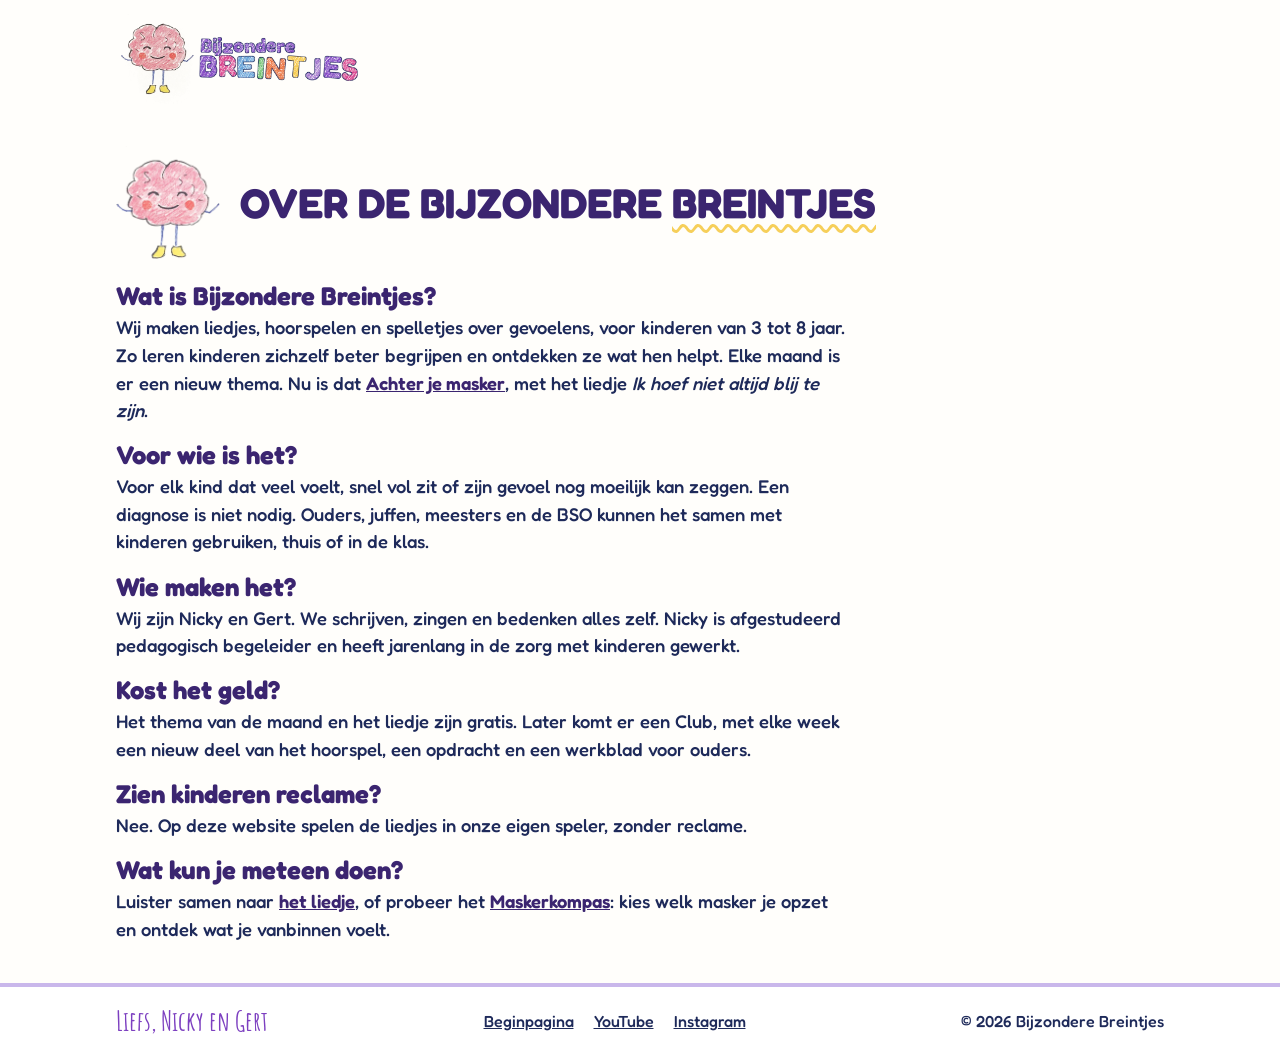
==== commit a874ad72: "Over ons: Nicky is afgestudeerd pedagogisch begeleider met jaren ervaring in de zorg Co-Authored-By:" ====
--- a/over-ons.html
+++ b/over-ons.html
@@ -20,7 +20,7 @@
 {"@type":"FAQPage","mainEntity":[
 {"@type":"Question","name":"Wat is Bijzondere Breintjes?","acceptedAnswer":{"@type":"Answer","text":"Bijzondere Breintjes maakt liedjes, hoorspelen en spelletjes over gevoelens voor kinderen van 3 tot 8 jaar. Elke maand is er een nieuw thema, zoals Achter je masker."}},
 {"@type":"Question","name":"Voor wie is het?","acceptedAnswer":{"@type":"Answer","text":"Voor elk kind dat veel voelt, snel vol zit of zijn gevoel nog moeilijk kan zeggen. Een diagnose is niet nodig. Ouders, juffen, meesters en BSO's kunnen het samen met kinderen gebruiken."}},
-{"@type":"Question","name":"Wie maken het?","acceptedAnswer":{"@type":"Answer","text":"Nicky en Gert. Zij schrijven, zingen en bedenken alles zelf."}},
+{"@type":"Question","name":"Wie maken het?","acceptedAnswer":{"@type":"Answer","text":"Nicky en Gert. Zij schrijven, zingen en bedenken alles zelf. Nicky is afgestudeerd pedagogisch begeleider en heeft jarenlang in de zorg met kinderen gewerkt."}},
 {"@type":"Question","name":"Kost het geld?","acceptedAnswer":{"@type":"Answer","text":"Het thema van de maand en het liedje zijn gratis. Later komt er een Club met elke week een nieuw deel van het hoorspel en een opdracht."}},
 {"@type":"Question","name":"Zien kinderen reclame?","acceptedAnswer":{"@type":"Answer","text":"Nee. Op de website spelen de liedjes in onze eigen speler, zonder reclame."}}
 ]}]}
@@ -71,7 +71,7 @@
         </div>
         <div>
           <h2>Wie maken het?</h2>
-          <p>Wij zijn Nicky en Gert. We schrijven, zingen en bedenken alles zelf.</p>
+          <p>Wij zijn Nicky en Gert. We schrijven, zingen en bedenken alles zelf. Nicky is afgestudeerd pedagogisch begeleider en heeft jarenlang in de zorg met kinderen gewerkt.</p>
         </div>
         <div>
           <h2>Kost het geld?</h2>
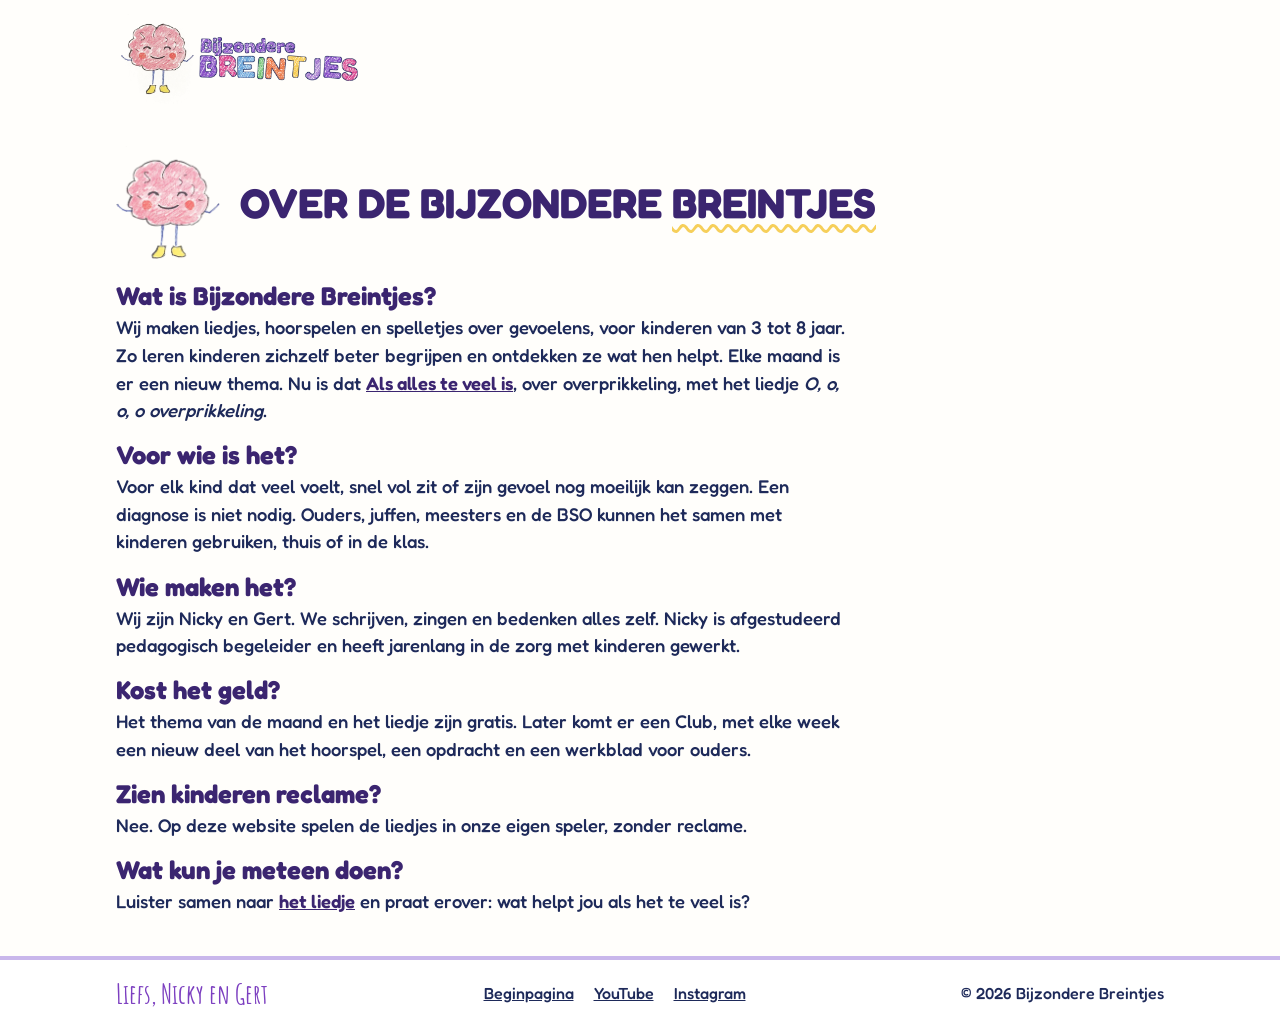
==== commit b7bedba8: "Thema van de maand: Als alles te veel is (overprikkeling) Beginpagina, Over ons en de uitleg voor Go" ====
--- a/over-ons.html
+++ b/over-ons.html
@@ -18,7 +18,7 @@
 {"@context":"https://schema.org","@graph":[
 {"@type":"AboutPage","@id":"https://www.bijzonderebreintjes.nl/over-ons.html","url":"https://www.bijzonderebreintjes.nl/over-ons.html","name":"Over Bijzondere Breintjes","inLanguage":"nl","isPartOf":{"@id":"https://www.bijzonderebreintjes.nl/#website"},"about":{"@id":"https://www.bijzonderebreintjes.nl/#organisatie"}},
 {"@type":"FAQPage","mainEntity":[
-{"@type":"Question","name":"Wat is Bijzondere Breintjes?","acceptedAnswer":{"@type":"Answer","text":"Bijzondere Breintjes maakt liedjes, hoorspelen en spelletjes over gevoelens voor kinderen van 3 tot 8 jaar. Elke maand is er een nieuw thema, zoals Achter je masker."}},
+{"@type":"Question","name":"Wat is Bijzondere Breintjes?","acceptedAnswer":{"@type":"Answer","text":"Bijzondere Breintjes maakt liedjes, hoorspelen en spelletjes over gevoelens voor kinderen van 3 tot 8 jaar. Elke maand is er een nieuw thema, zoals Als alles te veel is, over overprikkeling."}},
 {"@type":"Question","name":"Voor wie is het?","acceptedAnswer":{"@type":"Answer","text":"Voor elk kind dat veel voelt, snel vol zit of zijn gevoel nog moeilijk kan zeggen. Een diagnose is niet nodig. Ouders, juffen, meesters en BSO's kunnen het samen met kinderen gebruiken."}},
 {"@type":"Question","name":"Wie maken het?","acceptedAnswer":{"@type":"Answer","text":"Nicky en Gert. Zij schrijven, zingen en bedenken alles zelf. Nicky is afgestudeerd pedagogisch begeleider en heeft jarenlang in de zorg met kinderen gewerkt."}},
 {"@type":"Question","name":"Kost het geld?","acceptedAnswer":{"@type":"Answer","text":"Het thema van de maand en het liedje zijn gratis. Later komt er een Club met elke week een nieuw deel van het hoorspel en een opdracht."}},
@@ -63,7 +63,7 @@
       <div class="vragen">
         <div>
           <h2>Wat is Bijzondere Breintjes?</h2>
-          <p>Wij maken liedjes, hoorspelen en spelletjes over gevoelens, voor kinderen van 3 tot 8 jaar. Zo leren kinderen zichzelf beter begrijpen en ontdekken ze wat hen helpt. Elke maand is er een nieuw thema. Nu is dat <a href="./#thema">Achter je masker</a>, met het liedje <i>Ik hoef niet altijd blij te zijn</i>.</p>
+          <p>Wij maken liedjes, hoorspelen en spelletjes over gevoelens, voor kinderen van 3 tot 8 jaar. Zo leren kinderen zichzelf beter begrijpen en ontdekken ze wat hen helpt. Elke maand is er een nieuw thema. Nu is dat <a href="./#thema">Als alles te veel is</a>, over overprikkeling, met het liedje <i>O, o, o, o overprikkeling</i>.</p>
         </div>
         <div>
           <h2>Voor wie is het?</h2>
@@ -83,7 +83,7 @@
         </div>
         <div>
           <h2>Wat kun je meteen doen?</h2>
-          <p>Luister samen naar <a href="./#thema">het liedje</a>, of probeer het <a href="maskerkompas.html">Maskerkompas</a>: kies welk masker je opzet en ontdek wat je vanbinnen voelt.</p>
+          <p>Luister samen naar <a href="./#thema">het liedje</a> en praat erover: wat helpt jou als het te veel is?</p>
         </div>
       </div>
     </div>
